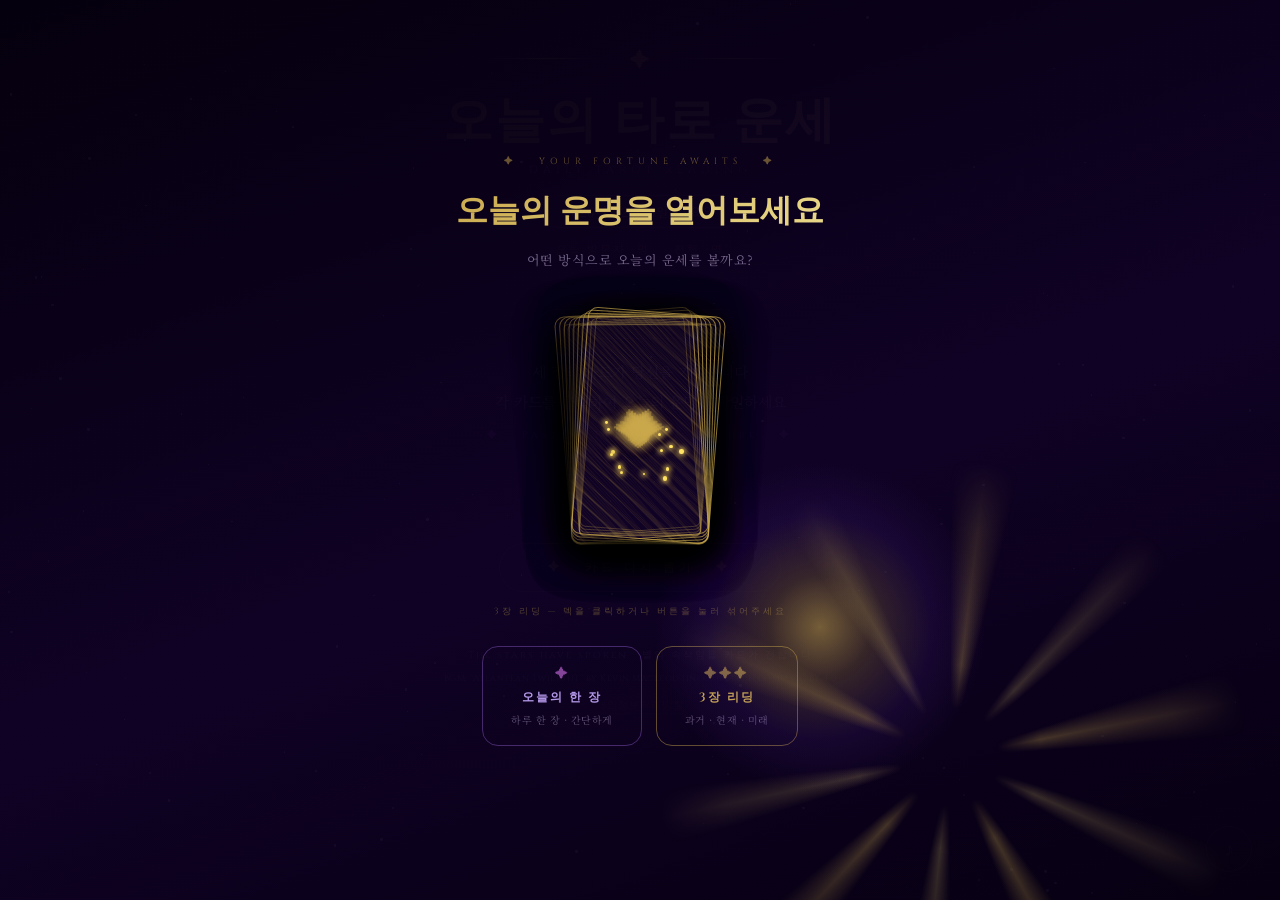
==== index.html @ 353da9a1 "feat: move mode selection to intro screen and add ad modal to daily draw 인트로 화면에서 '오늘의 한 장' / '3장 리딩" ====
<!DOCTYPE html>
<html lang="ko">
<head>
<meta charset="UTF-8">
<meta name="viewport" content="width=device-width, initial-scale=1.0">
<meta http-equiv="Cache-Control" content="no-cache, no-store, must-revalidate">
<meta http-equiv="Pragma" content="no-cache">
<meta http-equiv="Expires" content="0">
<title>오늘의 타로 운세 | 무료 타로 카드 운세</title>
<meta name="description" content="메이저 아르카나 22장으로 오늘의 운세를 확인하세요. 과거·현재·미래 3장 카드 리딩으로 당신만의 하루를 열어보세요.">
<meta name="keywords" content="타로,타로 운세,오늘의 운세,무료 타로,타로 카드,메이저 아르카나,타로 리딩,운세,오늘의 타로">
<meta name="author" content="오늘의 타로 운세">
<meta property="og:type" content="website">
<meta property="og:title" content="오늘의 타로 운세 | 무료 타로 카드 운세">
<meta property="og:description" content="메이저 아르카나 22장으로 오늘의 운세를 확인하세요. 과거·현재·미래 3장 카드 리딩.">
<meta property="og:url" content="https://chihyoung.github.io/tarot-fortune/">
<meta property="og:image" content="https://chihyoung.github.io/tarot-fortune/images/19_the_sun.png">
<meta property="og:image:alt" content="오늘의 타로 운세 - 메이저 아르카나 카드 리딩">
<meta property="og:locale" content="ko_KR">
<meta name="twitter:card" content="summary_large_image">
<meta name="twitter:title" content="오늘의 타로 운세">
<meta name="twitter:description" content="메이저 아르카나 22장으로 오늘의 운세를 확인하세요.">
<meta name="twitter:image" content="https://chihyoung.github.io/tarot-fortune/images/19_the_sun.png">
<link rel="canonical" href="https://chihyoung.github.io/tarot-fortune/">
<meta name="google-site-verification" content="uQ1IU6CPBNb6Ci7ns7xQZQj0XWWM17Q_IkPBkyNnU1k" />
<!-- Google Analytics -->
<script async src="https://www.googletagmanager.com/gtag/js?id=G-DNCLPB00F5"></script>
<script>
  window.dataLayer = window.dataLayer || [];
  function gtag(){dataLayer.push(arguments);}
  gtag('js', new Date());
  gtag('config', 'G-DNCLPB00F5');
</script>
<link href="https://fonts.googleapis.com/css2?family=Cinzel:wght@400;600;700&family=Noto+Serif+KR:wght@300;400;600&display=swap" rel="stylesheet">
<link rel="stylesheet" href="style.css?v=20250525w">
</head>
<body>
<div id="stars"></div>
<div class="neb n1"></div><div class="neb n2"></div><div class="neb n3"></div>

<!-- ── Intro Shuffle Overlay ── -->
<div id="introOverlay" class="intro-overlay">
  <div class="intro-inner">
    <div class="intro-eyebrow">✦ &nbsp; Your Fortune Awaits &nbsp; ✦</div>
    <h2 class="intro-title">오늘의 운명을 열어보세요</h2>
    <p class="intro-sub">어떤 방식으로 오늘의 운세를 볼까요?</p>
    <div class="shuffle-deck" id="shuffleDeck"></div>
    <p class="intro-hint" id="introHint">3장 리딩 — 덱을 클릭하거나 버튼을 눌러 섞어주세요</p>
    <div class="intro-mode-row">
      <a href="daily.html" class="intro-mode-btn intro-mode-daily">
        <span class="intro-mode-icon">✦</span>
        <span class="intro-mode-title">오늘의 한 장</span>
        <span class="intro-mode-desc">하루 한 장 · 간단하게</span>
      </a>
      <button class="intro-mode-btn intro-mode-three" id="shuffleBtn" onclick="doIntroShuffle()">
        <span class="intro-mode-icon">✦✦✦</span>
        <span class="intro-mode-title">3장 리딩</span>
        <span class="intro-mode-desc">과거 · 현재 · 미래</span>
      </button>
    </div>
  </div>
</div>

<!-- ── Card Spread Overlay ── -->
<div id="spreadOverlay" class="spread-overlay">
  <div class="spread-inner">
    <div class="intro-eyebrow">✦ &nbsp; Choose Your Cards &nbsp; ✦</div>
    <h2 class="spread-title">끌리는 카드 3장을 골라주세요</h2>
    <p class="spread-sub">직관을 따라 오늘의 운명을 이끌 카드를 선택하세요</p>
    <div class="spread-cards" id="spreadCards"></div>
    <p class="spread-count" id="spreadCount">✦ &nbsp; 0 / 3 선택 &nbsp; ✦</p>
  </div>
</div>

<div class="wrap">
  <header>
    <div class="tdeco">
      <div class="tline"></div><span class="tsym">✦</span><div class="tline"></div>
    </div>
    <h1>오늘의 타로 운세</h1>
    <p class="sub">Daily Tarot Reading</p>
    <div class="date-badge" id="dateBadge"></div>
    <p class="visitor-counter">오늘 방문자 <span id="todayCount">-</span>명 &nbsp;·&nbsp; 전체 <span id="totalCount">-</span>명</p>
  </header>

  <div style="text-align:center;margin-bottom:18px">
    <a href="cards.html" style="display:inline-block;font-family:'Cinzel',serif;font-size:10px;letter-spacing:2px;color:rgba(201,168,76,.7);text-decoration:none;border:1px solid rgba(201,168,76,.28);border-radius:20px;padding:7px 18px;transition:color .2s,border-color .2s,box-shadow .2s" onmouseover="this.style.color='rgba(201,168,76,1)';this.style.borderColor='rgba(201,168,76,.7)';this.style.boxShadow='0 0 14px rgba(201,168,76,.2)'" onmouseout="this.style.color='rgba(201,168,76,.7)';this.style.borderColor='rgba(201,168,76,.28)';this.style.boxShadow='none'">✦ &nbsp; 타로 카드 해설 보기 &nbsp; ✦</a>
  </div>

  <p class="inst">
    세 장의 카드가 당신을 기다립니다<br>
    각 카드를 클릭하여 오늘의 운명을 확인하세요
    <br><span class="hint">✦ &nbsp; Past &nbsp;·&nbsp; Present &nbsp;·&nbsp; Future &nbsp; ✦</span>
  </p>

  <div class="grid" id="grid"></div>

  <div class="summary" id="summary">
    <div class="sum-outer">
      <div class="sum-corner tl"></div><div class="sum-corner tr"></div>
      <div class="sum-corner bl"></div><div class="sum-corner br"></div>
      <div class="sum-eyebrow">✦ &nbsp; Today's Oracle &nbsp; ✦</div>
      <div class="sum-title" id="sumTitle">오늘의 별이 전하는 말</div>
      <div class="sum-divider"><span></span><i>✦</i><span></span></div>
      <p class="sum-text" id="sumText"></p>
      <div class="sum-glow"></div>
    </div>
  </div>

  <!-- 광고 모달 -->
  <div class="ad-modal" id="adModal">
    <div class="ad-box">
      <div class="ad-label">잠시 후 오늘의 운세가 공개됩니다</div>
      <!-- ▼ 카카오 애드핏: data-ad-unit 값을 발급받은 ID로 교체하세요 -->
      <div class="ad-slot">
        <ins class="kakao_ad_area" style="display:none;"
          data-ad-unit="DAN-XXXXXXXXXX"
          data-ad-width="320"
          data-ad-height="100"></ins>
        <span class="ad-slot-hint" id="adHint">AD</span>
      </div>
      <!-- ▲ 애드핏 스크립트는 </body> 직전에 한 번만 삽입됩니다 -->
      <div class="ad-countdown" id="adCountdown"><b id="adCount">5</b> 초 후 운세 공개</div>
      <button class="ad-skip" id="adSkip" onclick="closeAd()">✦ &nbsp; 운세 보기 &nbsp; ✦</button>
    </div>
  </div>

  <div id="shareWrap" style="text-align:center;margin-bottom:20px;display:none">
    <button class="btn share-btn" onclick="shareResult()">✦ &nbsp; 운세 결과 공유하기 &nbsp; ✦</button>
  </div>

  <button class="btn" onclick="shuffle()">✦ &nbsp; 카드 다시 뽑기 &nbsp; ✦</button>

  <footer>
    <p style="color:rgba(255,255,255,.75)">The stars have spoken · 별의 속삭임을 카드가 전합니다</p>
    <p style="margin-top:10px;font-size:9px;color:rgba(255,255,255,.6);letter-spacing:0.5px">BGM: "Atlantean Twilight" by Kevin MacLeod (incompetech.com) · CC BY 4.0</p>
    <p style="margin-top:14px;font-size:10px"><a href="privacy.html" style="color:rgba(201,168,76,.55);text-decoration:none;letter-spacing:1px;border-bottom:1px solid rgba(201,168,76,.2);padding-bottom:1px">개인정보처리방침</a></p>
  </footer>
</div>

<button id="musicToggle" class="music-btn" onclick="toggleMusic()" title="배경음악 켜기/끄기">♪</button>
<script>
(function(){
  var sum = document.getElementById('summary');
  var wrap = document.getElementById('shareWrap');
  new MutationObserver(function(){
    wrap.style.display = sum.classList.contains('on') ? 'block' : 'none';
  }).observe(sum, {attributes:true, attributeFilter:['class']});

  window.shareResult = async function(){
    var cards = Array.from(document.querySelectorAll('.cname-kr')).map(function(el){ return el.textContent.trim(); }).filter(Boolean);
    var title = document.getElementById('sumTitle').textContent.trim();
    var rawText = document.getElementById('sumText').innerText.trim();
    var url = 'https://chihyoung.github.io/tarot-fortune/';
    var cardLine = cards.length ? '🃏 ' + cards.join(' · ') + '\n\n' : '';
    var shareText = '✦ 오늘의 타로 운세 ✦\n' + cardLine + title + '\n\n' + rawText + '\n\n나도 타로 운세 뽑기 👉 ' + url;
    try {
      if(navigator.share){ await navigator.share({title:'오늘의 타로 운세', text:shareText, url:url}); return; }
    } catch(e) {}
    try {
      await navigator.clipboard.writeText(shareText);
      showToast('운세 결과가 복사되었습니다 ✦');
    } catch(e) {}
  };

  function showToast(msg){
    var t = document.createElement('div');
    t.textContent = msg;
    t.className = 'share-toast';
    document.body.appendChild(t);
    requestAnimationFrame(function(){ t.classList.add('show'); });
    setTimeout(function(){ t.classList.remove('show'); setTimeout(function(){ t.remove(); }, 400); }, 2500);
  }
})();
</script>
<script src="app.js?v=20260526c"></script>
<!-- 카카오 애드핏 스크립트 (data-ad-unit ID 교체 후 주석 해제) -->
<!-- <script type="text/javascript" src="//t1.daumcdn.net/kas/static/ba.min.js" async></script> -->
</body>
</html>
---- style.css ----
﻿*,*::before,*::after{box-sizing:border-box;margin:0;padding:0}
:root{
  --gold:#c9a84c;--gold-l:#f0d87a;--gold-d:#7a5e20;
  --pur:#7b2d8b;--pur-l:#a355b8;
  --txt:#f0e6ff;--txt2:#b8a8d0;
  --cw:250px;--ch:426px;
}
body{background:#05000f;color:var(--txt);font-family:'Noto Serif KR',serif;min-height:100vh;overflow-x:hidden}

/* ── intro overlay ── */
.intro-overlay{
  position:fixed;inset:0;z-index:900;
  background:linear-gradient(160deg,rgba(5,0,14,.97) 0%,rgba(16,2,38,.97) 55%,rgba(7,0,18,.97) 100%);
  display:flex;align-items:center;justify-content:center;
  transition:opacity .65s ease;
}
.intro-overlay.intro-hiding{opacity:0;pointer-events:none}
.intro-inner{text-align:center;padding:0 28px;max-width:480px;width:100%}
.intro-eyebrow{
  font-family:'Cinzel',serif;font-size:9px;letter-spacing:5px;
  color:rgba(201,168,76,.5);text-transform:uppercase;margin-bottom:22px;
}
.intro-title{
  font-family:'Cinzel',serif;font-size:clamp(22px,5.5vw,32px);font-weight:600;
  margin-bottom:14px;
  background:linear-gradient(135deg,#c9a84c 0%,#ead98b 50%,#c9a84c 100%);
  -webkit-background-clip:text;-webkit-text-fill-color:transparent;
  background-clip:text;background-size:200%;animation:shim 5s linear infinite;
}
.intro-sub{
  font-family:'Noto Serif KR',serif;font-size:13px;
  color:rgba(184,168,208,.62);margin-bottom:44px;letter-spacing:.5px;line-height:2;
}
.intro-hint{
  font-family:'Cinzel',serif;font-size:9px;letter-spacing:3px;
  color:rgba(201,168,76,.38);margin-bottom:28px;transition:opacity .4s;
}
.shuffle-deck{
  position:relative;
  width:min(160px,38vw);height:min(260px,62vw);
  margin:0 auto 28px;cursor:pointer;
  overflow:visible;
  animation:deck-levitate 3.5s ease-in-out infinite;
}
.shuffle-card{
  position:absolute;
  width:min(138px,33vw);height:min(228px,55vw);
  border-radius:10px;
  top:0;left:50%;margin-left:max(-69px,-16.5vw);
  background:linear-gradient(155deg,rgba(28,4,58,.98) 0%,rgba(7,0,18,.99) 100%);
  border:1px solid rgba(201,168,76,.68);
  box-shadow:0 10px 40px rgba(0,0,0,.7);
  transition:transform .42s cubic-bezier(.25,.46,.45,.94),opacity .5s;
  background-image:repeating-linear-gradient(
    45deg,rgba(201,168,76,.07) 0,rgba(201,168,76,.07) 1px,transparent 1px,transparent 9px
  );
  animation:card-glow 3.2s ease-in-out infinite;
  z-index:1;
}
.shuffle-card::before{
  content:'';position:absolute;inset:7px;border-radius:6px;
  border:1px solid rgba(201,168,76,.28);
}
.shuffle-card::after{
  content:'✦';position:absolute;top:50%;left:50%;
  transform:translate(-50%,-50%);
  color:rgba(201,168,76,.45);font-size:clamp(28px,7vw,36px);
  text-shadow:0 0 12px rgba(201,168,76,.6);
}
/* ── Deck light effects ── */
.deck-glow{
  position:absolute;
  width:360px;height:360px;
  top:50%;left:50%;
  pointer-events:none;z-index:0;
  background:radial-gradient(ellipse at center,
    rgba(201,168,76,.55) 0%,
    rgba(201,168,76,.22) 20%,
    rgba(120,55,220,.1) 44%,
    transparent 65%
  );
  animation:deck-glow-pulse 2.6s ease-in-out infinite;
}
.deck-halo{
  position:absolute;
  width:620px;height:620px;
  top:50%;left:50%;
  pointer-events:none;z-index:0;
  background:conic-gradient(
    from 0deg,
    transparent 0deg,   rgba(201,168,76,.32)  7deg, transparent 14deg,
    transparent 38deg,  rgba(255,228,120,.2)  44deg, transparent 50deg,
    transparent 72deg,  rgba(201,168,76,.32)  79deg, transparent 86deg,
    transparent 108deg, rgba(255,228,120,.2) 114deg, transparent 120deg,
    transparent 144deg, rgba(201,168,76,.32) 151deg, transparent 158deg,
    transparent 180deg, rgba(255,228,120,.2) 186deg, transparent 192deg,
    transparent 216deg, rgba(201,168,76,.32) 223deg, transparent 230deg,
    transparent 252deg, rgba(255,228,120,.2) 258deg, transparent 264deg,
    transparent 288deg, rgba(201,168,76,.32) 295deg, transparent 302deg,
    transparent 324deg, rgba(255,228,120,.2) 330deg, transparent 336deg
  );
  mask-image:radial-gradient(circle,transparent 11%,rgba(0,0,0,.95) 21%,rgba(0,0,0,.5) 52%,transparent 68%);
  -webkit-mask-image:radial-gradient(circle,transparent 11%,rgba(0,0,0,.95) 21%,rgba(0,0,0,.5) 52%,transparent 68%);
  animation:deck-halo-spin 22s linear infinite;
}
.deck-particle{
  position:absolute;
  width:3px;height:3px;
  border-radius:50%;
  background:rgba(255,228,100,1);
  box-shadow:0 0 5px 2px rgba(201,168,76,.85);
  pointer-events:none;z-index:2;
  animation:particle-drift var(--dur,3s) var(--delay,0s) ease-in-out infinite;
}
@keyframes deck-levitate{
  0%,100%{transform:translateY(0)}
  50%{transform:translateY(-9px)}
}
@keyframes deck-glow-pulse{
  0%,100%{opacity:.6;transform:translate(-50%,-50%) scale(1)}
  50%{opacity:1;transform:translate(-50%,-50%) scale(1.24)}
}
@keyframes deck-halo-spin{
  from{transform:translate(-50%,-50%) rotate(0deg)}
  to{transform:translate(-50%,-50%) rotate(360deg)}
}
@keyframes card-back-pulse{
  0%,100%{box-shadow:0 0 0 1px rgba(160,60,255,.75),0 0 14px 5px rgba(140,40,220,.95),0 0 36px 12px rgba(120,20,200,.7),0 0 72px 22px rgba(100,0,185,.45),0 0 120px 38px rgba(80,0,160,.22),inset 0 0 28px rgba(160,80,255,.1)}
  50%{box-shadow:0 0 0 2px rgba(195,100,255,1),0 0 22px 9px rgba(165,55,235,1),0 0 55px 20px rgba(145,30,215,.85),0 0 100px 32px rgba(115,5,195,.6),0 0 155px 50px rgba(90,0,170,.32),inset 0 0 40px rgba(185,110,255,.16)}
}
@keyframes card-shimmer{
  0%{transform:translateX(-220%) skewX(-14deg);opacity:0}
  12%{opacity:1}
  68%{transform:translateX(310%) skewX(-14deg);opacity:.75}
  100%{transform:translateX(310%) skewX(-14deg);opacity:0}
}
@keyframes card-glow{
  0%,100%{box-shadow:0 10px 40px rgba(0,0,0,.7),0 0 10px rgba(201,168,76,.1)}
  50%{box-shadow:0 10px 40px rgba(0,0,0,.7),0 0 34px rgba(201,168,76,.45),0 0 68px rgba(201,168,76,.14)}
}
@keyframes particle-drift{
  0%{transform:translate(0,0) scale(0);opacity:0}
  15%{opacity:1;transform:translate(calc(var(--dx)*.2),calc(var(--dy)*.2)) scale(1.7)}
  80%{opacity:.5;transform:translate(var(--dx),var(--dy)) scale(.85)}
  100%{transform:translate(var(--dx),calc(var(--dy) - 26px)) scale(0);opacity:0}
}

/* ── card spread ── */
.spread-overlay{
  position:fixed;inset:0;z-index:890;
  background:linear-gradient(160deg,rgba(5,0,14,.97) 0%,rgba(16,2,38,.97) 55%,rgba(7,0,18,.97) 100%);
  display:none;align-items:center;justify-content:center;
  opacity:0;transition:opacity 1.6s ease;
}
.spread-overlay.spread-visible{opacity:1}
.spread-overlay.spread-hiding{opacity:0;pointer-events:none}
.spread-inner{text-align:center;padding:0 20px;max-width:520px;width:100%}
.spread-title{
  font-family:'Cinzel',serif;font-size:clamp(18px,4.5vw,26px);font-weight:600;
  margin-bottom:10px;
  background:linear-gradient(135deg,#c9a84c 0%,#ead98b 50%,#c9a84c 100%);
  -webkit-background-clip:text;-webkit-text-fill-color:transparent;
  background-clip:text;background-size:200%;animation:shim 5s linear infinite;
}
.spread-sub{
  font-family:'Noto Serif KR',serif;font-size:12px;
  color:rgba(184,168,208,.58);margin-bottom:32px;letter-spacing:.5px;line-height:2;
}
.spread-cards{
  position:relative;
  margin:8px auto 20px;
  flex-shrink:0;
}
.spread-slot{
  position:absolute;cursor:pointer;
  transition:transform .32s cubic-bezier(.25,.46,.45,.94),opacity .38s;
}
.spread-card-face{
  border-radius:5px;
  background:linear-gradient(155deg,rgba(28,4,58,.98) 0%,rgba(7,0,18,.99) 100%);
  border:1px solid rgba(201,168,76,.55);
  box-shadow:0 4px 16px rgba(0,0,0,.65);
  display:flex;align-items:center;justify-content:center;
  transition:border-color .3s,box-shadow .3s,transform .32s;
  background-image:repeating-linear-gradient(
    45deg,rgba(201,168,76,.06) 0,rgba(201,168,76,.06) 1px,transparent 1px,transparent 7px
  );
  position:relative;width:100%;height:100%;
  animation:card-glow 3.4s ease-in-out infinite;
}
.spread-card-face::before{
  content:'';position:absolute;inset:3px;border-radius:3px;
  border:1px solid rgba(201,168,76,.2);
}
.spread-card-face::after{
  content:'✦';position:absolute;top:50%;left:50%;
  transform:translate(-50%,-50%);
  color:rgba(201,168,76,.32);font-size:clamp(10px,2.5vw,14px);
  text-shadow:0 0 8px rgba(201,168,76,.5);pointer-events:none;
}
.spread-star{display:none}
.spread-slot:hover .spread-card-face{
  border-color:rgba(201,168,76,.85);
  box-shadow:0 0 18px rgba(201,168,76,.4),0 4px 16px rgba(0,0,0,.65);
}
.spread-slot.selected .spread-card-face{
  border-color:var(--gold);
  box-shadow:0 0 28px rgba(201,168,76,.7),0 4px 20px rgba(0,0,0,.6);
  animation:none;
}
.spread-slot.selected .spread-card-face::after{color:rgba(201,168,76,.9)}
.spread-count{
  font-family:'Cinzel',serif;font-size:10px;letter-spacing:3px;
  color:rgba(201,168,76,.5);
  min-height:20px;transition:color .3s;
}
.shuffle-btn{
  background:transparent;
  border:1px solid rgba(201,168,76,.55);color:var(--gold);
  font-family:'Cinzel',serif;font-size:11px;letter-spacing:3px;
  padding:14px 44px;cursor:pointer;border-radius:32px;
  text-transform:uppercase;transition:all .3s;
}
.shuffle-btn:not(:disabled):hover{
  background:rgba(201,168,76,.08);
  box-shadow:0 0 28px rgba(201,168,76,.28);transform:translateY(-2px);
}
.shuffle-btn:disabled{opacity:.6;cursor:default;transform:none}

/* ── intro mode selection ── */
.intro-mode-row{display:flex;gap:14px;justify-content:center;flex-wrap:wrap;margin-top:4px}
.intro-mode-btn{
  display:flex;flex-direction:column;align-items:center;gap:6px;
  background:transparent;
  border:1px solid rgba(201,168,76,.35);border-radius:16px;
  padding:18px 28px;cursor:pointer;text-decoration:none;
  transition:all .3s;min-width:130px;
}
.intro-mode-btn:hover{transform:translateY(-3px);box-shadow:0 0 24px rgba(201,168,76,.2)}
.intro-mode-daily{border-color:rgba(138,90,200,.45)}
.intro-mode-daily:hover{border-color:rgba(163,85,184,.8);box-shadow:0 0 24px rgba(138,90,200,.25)}
.intro-mode-three{border-color:rgba(201,168,76,.45)}
.intro-mode-three:hover{border-color:var(--gold);box-shadow:0 0 24px rgba(201,168,76,.28)}
.intro-mode-icon{font-family:'Cinzel',serif;font-size:13px;color:rgba(201,168,76,.6);letter-spacing:2px}
.intro-mode-daily .intro-mode-icon{color:rgba(163,85,184,.8)}
.intro-mode-title{font-family:'Cinzel',serif;font-size:12px;letter-spacing:2px;color:var(--gold);font-weight:600}
.intro-mode-daily .intro-mode-title{color:rgba(200,170,255,.9)}
.intro-mode-desc{font-family:'Noto Serif KR',serif;font-size:10px;color:rgba(184,168,208,.5);letter-spacing:.5px}

/* ── stars ── */
#stars{position:fixed;inset:0;pointer-events:none;z-index:0}
.star{position:absolute;background:#fff;border-radius:50%;animation:twinkle var(--d,3s) var(--dl,0s) infinite ease-in-out}
@keyframes twinkle{0%,100%{opacity:.06;transform:scale(1)}50%{opacity:1;transform:scale(1.5)}}

/* ── nebulae ── */
.neb{position:fixed;border-radius:50%;filter:blur(100px);pointer-events:none;z-index:0}
.n1{width:700px;height:700px;background:radial-gradient(circle,rgba(100,30,160,.13) 0%,transparent 70%);top:-200px;left:-200px;animation:ndrift 22s infinite ease-in-out}
.n2{width:600px;height:600px;background:radial-gradient(circle,rgba(20,50,180,.1) 0%,transparent 70%);bottom:-150px;right:-150px;animation:ndrift 28s infinite ease-in-out reverse}
.n3{width:450px;height:450px;background:radial-gradient(circle,rgba(170,40,100,.07) 0%,transparent 70%);top:35%;left:30%;animation:ndrift 19s 6s infinite ease-in-out}
@keyframes ndrift{0%,100%{transform:translate(0,0)}33%{transform:translate(30px,-20px)}66%{transform:translate(-20px,28px)}}

/* ── layout ── */
.wrap{position:relative;z-index:1;max-width:980px;margin:0 auto;padding:44px 20px 70px;text-align:center}

/* ── header ── */
header{margin-bottom:52px}
.tdeco{display:flex;align-items:center;justify-content:center;gap:18px;margin-bottom:14px}
.tline{flex:1;max-width:130px;height:1px;background:linear-gradient(90deg,transparent,var(--gold),transparent)}
.tsym{color:var(--gold);font-size:20px;animation:spin 14s linear infinite;display:inline-block}
@keyframes spin{to{transform:rotate(360deg)}}
h1{font-family:'Cinzel',serif;font-size:clamp(28px,5vw,50px);font-weight:700;
   background:linear-gradient(135deg,#7a5a18,var(--gold-l),var(--gold),#7a5a18);
   background-size:250% auto;-webkit-background-clip:text;-webkit-text-fill-color:transparent;
   background-clip:text;animation:shim 5s linear infinite;letter-spacing:2px;margin-bottom:6px}
@keyframes shim{0%{background-position:0 center}100%{background-position:250% center}}
.sub{font-family:'Cinzel',serif;font-size:11px;color:var(--pur-l);letter-spacing:5px;text-transform:uppercase;margin-bottom:18px}
.date-badge{display:inline-block;padding:6px 22px;border:1px solid rgba(201,168,76,.35);border-radius:24px;font-size:13px;color:var(--gold);letter-spacing:1px}

/* ── instruction ── */
.inst{margin-bottom:44px;font-size:15px;color:var(--txt2);line-height:2}
.inst .hint{font-family:'Cinzel',serif;font-size:10px;color:var(--pur-l);letter-spacing:4px;margin-top:6px}

/* ── grid ── */
.grid{display:flex;justify-content:center;gap:30px;flex-wrap:wrap;margin-bottom:52px;transition:opacity .4s}
.slot{display:flex;flex-direction:column;align-items:center;gap:13px}
.pos-lbl{font-family:'Cinzel',serif;font-size:10px;letter-spacing:4px;color:var(--gold-d);text-transform:uppercase}

/* ── card container ── */
.card{width:var(--cw);height:var(--ch);perspective:1200px;cursor:pointer;position:relative}
.inner{width:100%;height:100%;position:relative;transform-style:preserve-3d;transition:transform .75s cubic-bezier(.4,.1,.2,1)}
.card.flipped .inner{transform:rotateY(180deg)}
.card:not(.flipped):hover .inner{transform:rotateY(16deg) translateY(-10px) scale(1.04)}

/* ── card faces ── */
.face{position:absolute;inset:0;backface-visibility:hidden;-webkit-backface-visibility:hidden;border-radius:14px;overflow:hidden}

/* back */
.back{border:1px solid rgba(201,168,76,.5);transition:box-shadow .35s,border-color .35s}
.card:not(.flipped):hover .back{
  border-color:rgba(160,60,255,.9);
  box-shadow:
    0 0 0 1px rgba(160,60,255,.75),
    0 0 14px 5px rgba(140,40,220,.95),
    0 0 36px 12px rgba(120,20,200,.7),
    0 0 72px 22px rgba(100,0,185,.45),
    0 0 120px 38px rgba(80,0,160,.22),
    inset 0 0 28px rgba(160,80,255,.1);
  animation:card-back-pulse 1.5s ease-in-out infinite;
}
/* 내부 보라 틴트 오버레이 */
.card:not(.flipped):hover .back::before{
  content:'';position:absolute;inset:0;border-radius:13px;
  background:radial-gradient(ellipse at 50% 30%,rgba(170,70,255,.14) 0%,rgba(120,20,200,.06) 55%,transparent 78%);
  pointer-events:none;z-index:1;
}
/* 빛 스윕 shimmer */
.card:not(.flipped):hover .back::after{
  content:'';position:absolute;top:0;left:0;
  width:55%;height:100%;
  background:linear-gradient(105deg,transparent,rgba(210,130,255,.14) 42%,rgba(245,185,255,.28) 50%,rgba(210,130,255,.14) 58%,transparent);
  transform:translateX(-220%) skewX(-14deg);
  animation:card-shimmer 2.4s ease-in-out infinite;
  pointer-events:none;z-index:2;
}

/* front */
.front{transform:rotateY(180deg);border:1px solid rgba(201,168,76,.55);background:#060012}
.front.reversed .art-wrap{transform:rotate(180deg)}
.front.reversed .art-img{object-position:center bottom}
.card.flipped .front{box-shadow:0 0 36px rgba(201,168,76,.28),0 -12px 28px rgba(201,168,76,.14)}

/* 이미지/SVG가 카드 전체를 채움 */
.art-wrap{position:absolute;inset:0;overflow:hidden}
.art-wrap svg{width:100%;height:100%;display:block;object-fit:cover}
.art-img{position:absolute;inset:0;width:100%;height:100%;object-fit:contain;object-position:center top;display:none;background:#060012}
.back-img{position:absolute;inset:0;width:100%;height:100%;object-fit:cover;display:none;border-radius:13px}

/* 텍스트 정보: 하단 그라데이션 오버레이 */
.card-info{
  position:absolute;bottom:0;left:0;right:0;
  display:flex;flex-direction:column;align-items:center;justify-content:flex-end;
  padding:14px 12px 14px;
  background:linear-gradient(to bottom,transparent 0%,rgba(2,0,10,.88) 22%,rgba(2,0,8,.98) 100%);
  pointer-events:none;
}
.cname-kr{font-family:'Noto Serif KR',serif;font-size:17px;font-weight:600;color:var(--gold-l);line-height:1.3}
.cname-en{font-family:'Cinzel',serif;font-size:10px;color:var(--gold-d);letter-spacing:2px;text-transform:uppercase;margin-bottom:4px}
.ckw{font-size:11px;color:var(--pur-l);letter-spacing:.5px;text-align:center;margin-bottom:5px}
.cdiv{width:90%;height:1px;background:linear-gradient(90deg,transparent,rgba(201,168,76,.4),transparent);margin:4px 0}
.cmsg{font-size:11px;color:var(--txt2);line-height:1.7;text-align:center;margin-bottom:4px}
.corient{font-family:'Cinzel',serif;font-size:7.5px;color:var(--gold-d);letter-spacing:1px}
.corient.rev{color:#c06070}

/* ── summary ── */
.summary{display:none;position:relative;margin-bottom:52px;}
.summary.on{display:block;animation:risein .9s cubic-bezier(.2,.8,.3,1)}
@keyframes risein{from{opacity:0;transform:translateY(36px) scale(.97)}to{opacity:1;transform:translateY(0) scale(1)}}

.sum-outer{
  position:relative;
  background:linear-gradient(160deg,rgba(30,4,60,.96) 0%,rgba(8,0,22,.98) 60%,rgba(20,2,40,.96) 100%);
  border:1px solid rgba(201,168,76,.4);
  border-radius:20px;
  padding:48px 52px 44px;
  overflow:hidden;
}
.sum-outer::before{
  content:'';position:absolute;inset:0;border-radius:20px;
  background:radial-gradient(ellipse 70% 60% at 50% 0%,rgba(201,168,76,.10) 0%,transparent 70%);
  pointer-events:none;
}
.sum-outer::after{
  content:'';position:absolute;top:0;left:50%;transform:translateX(-50%);
  width:70%;height:1px;
  background:linear-gradient(90deg,transparent,rgba(201,168,76,.7),transparent);
}
.sum-corner{position:absolute;width:22px;height:22px;border-color:rgba(201,168,76,.55);border-style:solid}
.sum-corner.tl{top:14px;left:14px;border-width:1px 0 0 1px}
.sum-corner.tr{top:14px;right:14px;border-width:1px 1px 0 0}
.sum-corner.bl{bottom:14px;left:14px;border-width:0 0 1px 1px}
.sum-corner.br{bottom:14px;right:14px;border-width:0 1px 1px 0}

.sum-eyebrow{font-family:'Cinzel',serif;font-size:9px;letter-spacing:6px;color:rgba(201,168,76,.55);text-transform:uppercase;margin-bottom:18px}
.sum-title{
  font-family:'Cinzel',serif;font-size:clamp(18px,3vw,26px);font-weight:700;letter-spacing:2px;
  background:linear-gradient(135deg,#8a6820,var(--gold-l),#ffe89a,var(--gold),#8a6820);
  background-size:300% auto;-webkit-background-clip:text;-webkit-text-fill-color:transparent;
  background-clip:text;animation:shim 6s linear infinite;
  margin-bottom:22px;line-height:1.4;
}
.sum-divider{display:flex;align-items:center;gap:14px;margin:0 auto 26px;max-width:380px}
.sum-divider span{flex:1;height:1px;background:linear-gradient(90deg,transparent,rgba(201,168,76,.45),transparent)}
.sum-divider i{color:var(--gold);font-style:normal;font-size:13px;opacity:.8}
.sum-text{color:#ddd0f5;font-weight:300}
.sum-block{margin-bottom:24px}
.sum-block:last-child{margin-bottom:0}
.sum-pos-lbl{font-family:'Cinzel',serif;font-size:clamp(10px,1.5vw,12px);letter-spacing:2.5px;color:rgba(212,175,128,.8);margin-bottom:8px}
.sum-pos-txt{font-size:clamp(14px,2vw,16px);line-height:2;letter-spacing:.3px}
.sum-rv{font-size:10px;color:rgba(255,130,130,.75);letter-spacing:1px;vertical-align:middle;margin-left:2px}
.sum-glow{
  position:absolute;bottom:-60px;left:50%;transform:translateX(-50%);
  width:300px;height:120px;
  background:radial-gradient(ellipse,rgba(123,45,139,.22) 0%,transparent 70%);
  pointer-events:none;
}

/* ── button ── */
.btn{background:transparent;border:1px solid rgba(201,168,76,.45);color:var(--gold);
  font-family:'Cinzel',serif;font-size:12px;letter-spacing:4px;padding:15px 48px;
  cursor:pointer;border-radius:32px;text-transform:uppercase;transition:all .3s;position:relative;overflow:hidden}
.btn::before{content:'';position:absolute;inset:0;background:linear-gradient(135deg,rgba(201,168,76,.08),rgba(120,40,160,.08));opacity:0;transition:opacity .3s}
.btn:hover{border-color:var(--gold);box-shadow:0 0 26px rgba(201,168,76,.32);transform:translateY(-3px)}
.btn:hover::before{opacity:1}
.btn:active{transform:translateY(-1px)}

.share-btn{font-size:11px;padding:12px 32px;border-color:rgba(138,90,200,.5);color:rgba(200,170,255,.85)}
.share-btn:hover{border-color:rgba(180,130,255,.8);box-shadow:0 0 26px rgba(138,90,200,.35)}

.share-toast{
  position:fixed;bottom:100px;left:50%;
  transform:translateX(-50%) translateY(10px);
  background:rgba(18,8,36,.96);color:#c9a84c;
  border:1px solid rgba(201,168,76,.4);border-radius:24px;
  padding:12px 24px;font-size:13px;letter-spacing:.5px;
  font-family:'Noto Serif KR',serif;z-index:9999;pointer-events:none;
  opacity:0;transition:opacity .3s,transform .3s;white-space:nowrap
}
.share-toast.show{opacity:1;transform:translateX(-50%) translateY(0)}

footer{margin-top:56px;font-family:'Cinzel',serif;font-size:10px;color:rgba(184,168,208,.22);letter-spacing:2px}
.visitor-counter{margin-top:14px;font-size:11px;color:rgba(201,168,76,.6);letter-spacing:2px;font-family:'Cinzel',serif}

/* ── music button ── */
.music-btn{
  position:fixed;bottom:28px;right:28px;z-index:500;
  width:46px;height:46px;border-radius:50%;
  background:rgba(12,2,28,.82);
  border:1px solid rgba(201,168,76,.4);
  color:rgba(201,168,76,.55);font-size:20px;
  cursor:pointer;
  -webkit-backdrop-filter:blur(6px);backdrop-filter:blur(6px);
  transition:color .3s,border-color .3s,box-shadow .3s;
  display:flex;align-items:center;justify-content:center;
}
.music-btn:hover{color:var(--gold);border-color:rgba(201,168,76,.75)}
.music-btn.playing{
  color:var(--gold);border-color:rgba(201,168,76,.8);
  animation:pulse-music 2.8s ease-in-out infinite;
}
@keyframes pulse-music{
  0%,100%{box-shadow:0 0 8px rgba(201,168,76,.15)}
  50%{box-shadow:0 0 22px rgba(201,168,76,.38)}
}

/* ── ad modal ── */
.ad-modal{
  display:none;position:fixed;inset:0;z-index:999;
  background:rgba(2,0,10,.88);backdrop-filter:blur(8px);-webkit-backdrop-filter:blur(8px);
  align-items:center;justify-content:center;
}
.ad-modal.on{display:flex;animation:fadein .4s ease}
@keyframes fadein{from{opacity:0}to{opacity:1}}
.ad-box{
  position:relative;width:360px;max-width:94vw;
  background:linear-gradient(160deg,rgba(22,4,46,.98),rgba(8,0,20,.99));
  border:1px solid rgba(201,168,76,.45);border-radius:20px;
  padding:36px 28px 30px;text-align:center;
}
.ad-box::before{
  content:'';position:absolute;top:0;left:50%;transform:translateX(-50%);
  width:60%;height:1px;
  background:linear-gradient(90deg,transparent,rgba(201,168,76,.6),transparent);
}
.ad-label{font-family:'Cinzel',serif;font-size:9px;letter-spacing:5px;color:rgba(201,168,76,.45);text-transform:uppercase;margin-bottom:18px}
.ad-slot{
  min-height:100px;background:rgba(255,255,255,.03);border:1px dashed rgba(201,168,76,.2);
  border-radius:10px;margin-bottom:22px;display:flex;align-items:center;justify-content:center;
  overflow:hidden;
}
.ad-slot-hint{font-size:11px;color:rgba(184,168,208,.3);font-family:'Cinzel',serif;letter-spacing:2px}
.ad-countdown{font-family:'Cinzel',serif;font-size:13px;color:var(--txt2);margin-bottom:18px;letter-spacing:1px}
.ad-countdown b{color:var(--gold);font-size:18px}
.ad-skip{
  background:transparent;border:1px solid rgba(201,168,76,.5);color:var(--gold);
  font-family:'Cinzel',serif;font-size:11px;letter-spacing:3px;padding:12px 36px;
  cursor:pointer;border-radius:28px;text-transform:uppercase;transition:all .3s;
  opacity:.4;pointer-events:none;
}
.ad-skip.ready{opacity:1;pointer-events:auto}
.ad-skip.ready:hover{background:rgba(201,168,76,.1);box-shadow:0 0 20px rgba(201,168,76,.28);transform:translateY(-2px)}

/* ── responsive ── */
@media(max-width:860px){
  :root{--cw:200px;--ch:341px}
  .grid{gap:18px}
}
@media(max-width:680px){
  :root{--cw:168px;--ch:286px}
  .grid{gap:12px}
}
@media(max-width:600px){
  :root{--cw:min(300px, 78vw);--ch:min(512px, 133vw)}
  .grid{flex-direction:column;align-items:center;gap:40px}
  .pos-lbl{font-size:11px;letter-spacing:5px}
  .cname-kr{font-size:18px}
  .ckw{font-size:12px}
  .cmsg{font-size:12px}
  .corient{font-size:9px}
  .sum-outer{padding:32px 24px 28px}
  .ad-modal{backdrop-filter:none;-webkit-backdrop-filter:none}
}
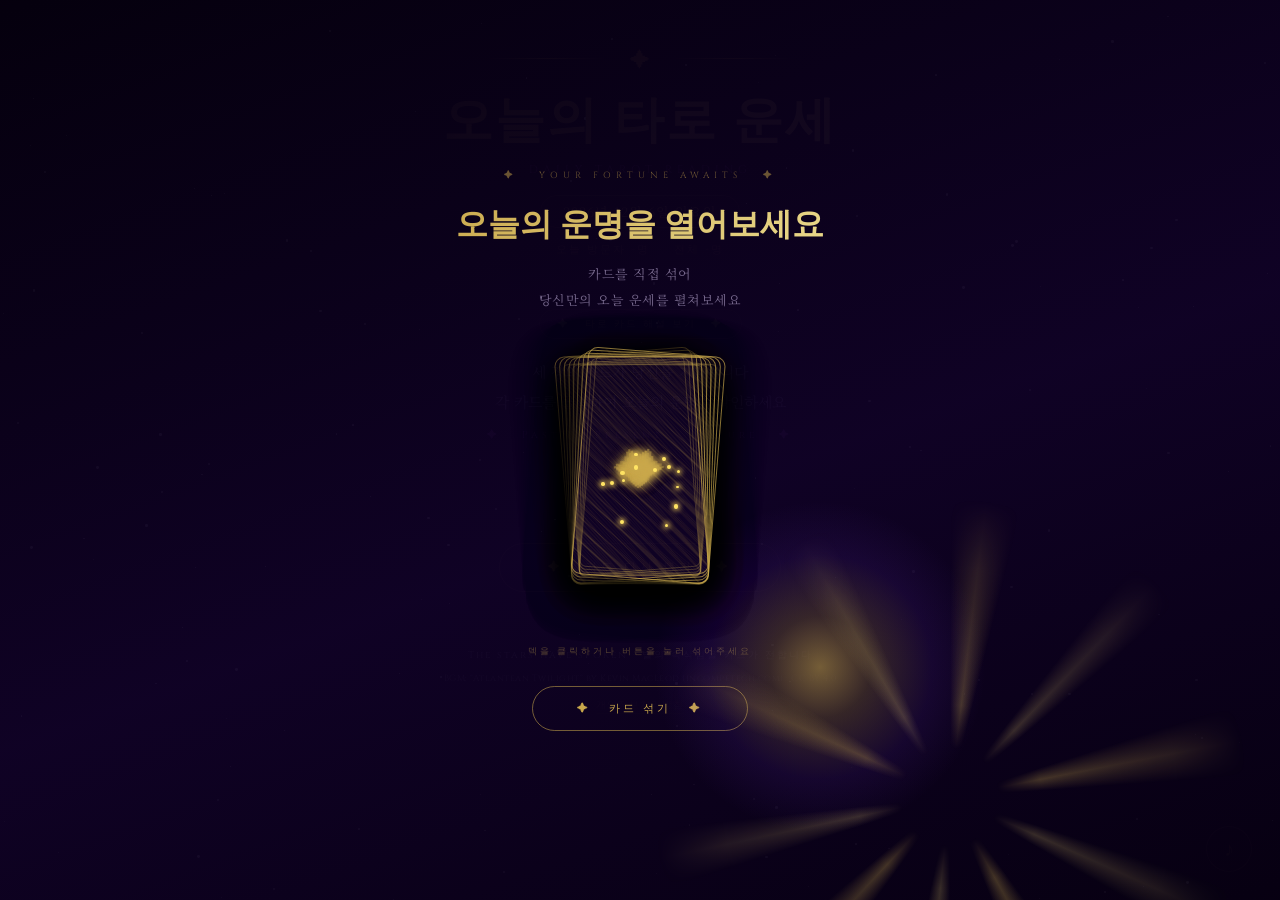
==== commit 6dbde76c: "feat: add post-shuffle mode selection screen matching existing UI style 카드 섞기 완료 후 동일한 스타일의 모드 선택 화면" ====
--- a/index.html
+++ b/index.html
@@ -43,20 +43,36 @@
   <div class="intro-inner">
     <div class="intro-eyebrow">✦ &nbsp; Your Fortune Awaits &nbsp; ✦</div>
     <h2 class="intro-title">오늘의 운명을 열어보세요</h2>
-    <p class="intro-sub">어떤 방식으로 오늘의 운세를 볼까요?</p>
+    <p class="intro-sub">카드를 직접 섞어<br>당신만의 오늘 운세를 펼쳐보세요</p>
     <div class="shuffle-deck" id="shuffleDeck"></div>
-    <p class="intro-hint" id="introHint">3장 리딩 — 덱을 클릭하거나 버튼을 눌러 섞어주세요</p>
-    <div class="intro-mode-row">
-      <a href="daily.html" class="intro-mode-btn intro-mode-daily">
-        <span class="intro-mode-icon">✦</span>
-        <span class="intro-mode-title">오늘의 한 장</span>
-        <span class="intro-mode-desc">하루 한 장 · 간단하게</span>
-      </a>
-      <button class="intro-mode-btn intro-mode-three" id="shuffleBtn" onclick="doIntroShuffle()">
-        <span class="intro-mode-icon">✦✦✦</span>
-        <span class="intro-mode-title">3장 리딩</span>
-        <span class="intro-mode-desc">과거 · 현재 · 미래</span>
-      </button>
+    <p class="intro-hint" id="introHint">덱을 클릭하거나 버튼을 눌러 섞어주세요</p>
+    <button class="shuffle-btn" id="shuffleBtn" onclick="doIntroShuffle()">✦ &nbsp; 카드 섞기 &nbsp; ✦</button>
+  </div>
+</div>
+
+<!-- ── Mode Selection Overlay ── -->
+<div id="modeOverlay" class="spread-overlay" style="display:none;z-index:895">
+  <div class="spread-inner">
+    <div class="intro-eyebrow">✦ &nbsp; Choose Your Reading &nbsp; ✦</div>
+    <h2 class="spread-title">어떤 방식으로 볼까요?</h2>
+    <p class="spread-sub">직관을 따라 오늘의 방식을 선택하세요</p>
+    <div class="mode-select-row">
+      <div class="mode-select-slot" onclick="chooseDailyMode()">
+        <div class="spread-card-face mode-select-face"></div>
+        <div class="mode-select-info">
+          <div class="mode-select-kr">오늘의 한 장</div>
+          <div class="mode-select-en">Daily Draw</div>
+          <div class="mode-select-desc">하루를 위한 한 가지 메시지</div>
+        </div>
+      </div>
+      <div class="mode-select-slot" onclick="chooseThreeMode()">
+        <div class="spread-card-face mode-select-face"></div>
+        <div class="mode-select-info">
+          <div class="mode-select-kr">3장 리딩</div>
+          <div class="mode-select-en">Past · Present · Future</div>
+          <div class="mode-select-desc">과거와 현재, 미래를 읽다</div>
+        </div>
+      </div>
     </div>
   </div>
 </div>
@@ -141,7 +157,40 @@
 <button id="musicToggle" class="music-btn" onclick="toggleMusic()" title="배경음악 켜기/끄기">♪</button>
 <script>
 (function(){
-  var sum = document.getElementById('summary');
+  /* ── 모드 선택 인터셉터 ── */
+  var spreadOverlay = document.getElementById('spreadOverlay');
+  var modeOverlay   = document.getElementById('modeOverlay');
+  var intercepted   = false;
+
+  new MutationObserver(function(){
+    if(intercepted) return;
+    var visible = spreadOverlay.style.display === 'flex' || spreadOverlay.classList.contains('spread-visible');
+    if(!visible) return;
+    intercepted = true;
+    // spreadOverlay 숨기고 모드 선택 화면 표시
+    spreadOverlay.style.display = 'none';
+    spreadOverlay.classList.remove('spread-visible');
+    modeOverlay.style.display = 'flex';
+    requestAnimationFrame(function(){ modeOverlay.classList.add('spread-visible'); });
+  }).observe(spreadOverlay, {attributes:true, attributeFilter:['style','class']});
+
+  window.chooseDailyMode = function(){
+    window.location.href = 'daily.html';
+  };
+
+  window.chooseThreeMode = function(){
+    modeOverlay.classList.remove('spread-visible');
+    modeOverlay.classList.add('spread-hiding');
+    setTimeout(function(){
+      modeOverlay.style.display = 'none';
+      modeOverlay.classList.remove('spread-hiding');
+      spreadOverlay.style.display = 'flex';
+      requestAnimationFrame(function(){ spreadOverlay.classList.add('spread-visible'); });
+    }, 500);
+  };
+
+  /* ── 공유 버튼 ── */
+  var sum  = document.getElementById('summary');
   var wrap = document.getElementById('shareWrap');
   new MutationObserver(function(){
     wrap.style.display = sum.classList.contains('on') ? 'block' : 'none';
@@ -149,24 +198,18 @@
 
   window.shareResult = async function(){
     var cards = Array.from(document.querySelectorAll('.cname-kr')).map(function(el){ return el.textContent.trim(); }).filter(Boolean);
-    var title = document.getElementById('sumTitle').textContent.trim();
+    var title   = document.getElementById('sumTitle').textContent.trim();
     var rawText = document.getElementById('sumText').innerText.trim();
-    var url = 'https://chihyoung.github.io/tarot-fortune/';
+    var url     = 'https://chihyoung.github.io/tarot-fortune/';
     var cardLine = cards.length ? '🃏 ' + cards.join(' · ') + '\n\n' : '';
     var shareText = '✦ 오늘의 타로 운세 ✦\n' + cardLine + title + '\n\n' + rawText + '\n\n나도 타로 운세 뽑기 👉 ' + url;
-    try {
-      if(navigator.share){ await navigator.share({title:'오늘의 타로 운세', text:shareText, url:url}); return; }
-    } catch(e) {}
-    try {
-      await navigator.clipboard.writeText(shareText);
-      showToast('운세 결과가 복사되었습니다 ✦');
-    } catch(e) {}
+    try { if(navigator.share){ await navigator.share({title:'오늘의 타로 운세', text:shareText, url:url}); return; } } catch(e){}
+    try { await navigator.clipboard.writeText(shareText); showToast('운세 결과가 복사되었습니다 ✦'); } catch(e){}
   };
 
   function showToast(msg){
     var t = document.createElement('div');
-    t.textContent = msg;
-    t.className = 'share-toast';
+    t.textContent = msg; t.className = 'share-toast';
     document.body.appendChild(t);
     requestAnimationFrame(function(){ t.classList.add('show'); });
     setTimeout(function(){ t.classList.remove('show'); setTimeout(function(){ t.remove(); }, 400); }, 2500);
--- a/style.css
+++ b/style.css
@@ -227,25 +227,37 @@
 }
 .shuffle-btn:disabled{opacity:.6;cursor:default;transform:none}
 
-/* ── intro mode selection ── */
-.intro-mode-row{display:flex;gap:14px;justify-content:center;flex-wrap:wrap;margin-top:4px}
-.intro-mode-btn{
-  display:flex;flex-direction:column;align-items:center;gap:6px;
-  background:transparent;
-  border:1px solid rgba(201,168,76,.35);border-radius:16px;
-  padding:18px 28px;cursor:pointer;text-decoration:none;
-  transition:all .3s;min-width:130px;
-}
-.intro-mode-btn:hover{transform:translateY(-3px);box-shadow:0 0 24px rgba(201,168,76,.2)}
-.intro-mode-daily{border-color:rgba(138,90,200,.45)}
-.intro-mode-daily:hover{border-color:rgba(163,85,184,.8);box-shadow:0 0 24px rgba(138,90,200,.25)}
-.intro-mode-three{border-color:rgba(201,168,76,.45)}
-.intro-mode-three:hover{border-color:var(--gold);box-shadow:0 0 24px rgba(201,168,76,.28)}
-.intro-mode-icon{font-family:'Cinzel',serif;font-size:13px;color:rgba(201,168,76,.6);letter-spacing:2px}
-.intro-mode-daily .intro-mode-icon{color:rgba(163,85,184,.8)}
-.intro-mode-title{font-family:'Cinzel',serif;font-size:12px;letter-spacing:2px;color:var(--gold);font-weight:600}
-.intro-mode-daily .intro-mode-title{color:rgba(200,170,255,.9)}
-.intro-mode-desc{font-family:'Noto Serif KR',serif;font-size:10px;color:rgba(184,168,208,.5);letter-spacing:.5px}
+/* ── mode selection (post-shuffle) ── */
+.mode-select-row{display:flex;gap:36px;justify-content:center;margin-top:8px;flex-wrap:wrap}
+.mode-select-slot{
+  display:flex;flex-direction:column;align-items:center;gap:18px;
+  cursor:pointer;
+}
+.mode-select-face{
+  width:120px;height:196px;border-radius:10px;flex-shrink:0;
+  transition:border-color .3s,box-shadow .3s,transform .35s cubic-bezier(.25,.46,.45,.94);
+}
+.mode-select-slot:hover .mode-select-face{
+  border-color:var(--gold);
+  box-shadow:0 0 32px rgba(201,168,76,.55),0 6px 24px rgba(0,0,0,.6);
+  transform:translateY(-10px);
+}
+.mode-select-info{text-align:center}
+.mode-select-kr{
+  font-family:'Cinzel',serif;font-size:14px;letter-spacing:2px;font-weight:600;
+  background:linear-gradient(135deg,#c9a84c,#ead98b,#c9a84c);background-size:200%;
+  -webkit-background-clip:text;-webkit-text-fill-color:transparent;
+  background-clip:text;animation:shim 5s linear infinite;
+  margin-bottom:5px;
+}
+.mode-select-en{
+  font-family:'Cinzel',serif;font-size:9px;letter-spacing:2.5px;
+  color:rgba(201,168,76,.4);margin-bottom:7px;
+}
+.mode-select-desc{
+  font-family:'Noto Serif KR',serif;font-size:10px;
+  color:rgba(184,168,208,.45);letter-spacing:.3px;
+}
 
 /* ── stars ── */
 #stars{position:fixed;inset:0;pointer-events:none;z-index:0}
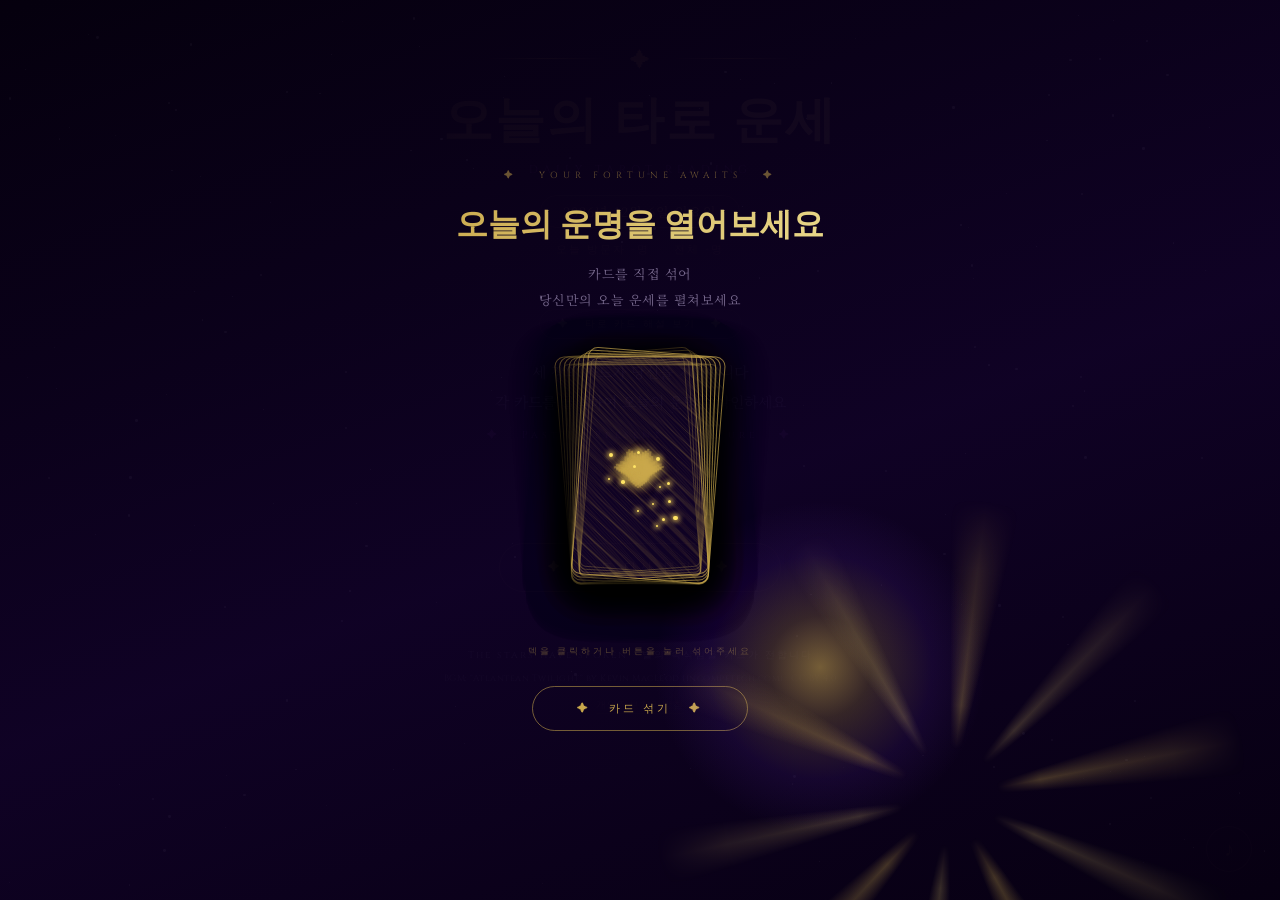
==== commit bc4c40e6: "feat: skip mode selection when navigating from daily to 3-card reading daily.html '3장 리딩으로 더 깊이 보기' " ====
--- a/index.html
+++ b/index.html
@@ -161,13 +161,24 @@
   var spreadOverlay = document.getElementById('spreadOverlay');
   var modeOverlay   = document.getElementById('modeOverlay');
   var intercepted   = false;
+  var skipMode      = new URLSearchParams(location.search).get('mode') === 'three';
+
+  // daily.html에서 '3장 리딩' 클릭 시: 셔플 자동 실행 후 모드 선택 건너뜀
+  if(skipMode){
+    history.replaceState(null,'',location.pathname);
+    window.addEventListener('load', function(){
+      var btn = document.getElementById('shuffleBtn');
+      if(btn) btn.click();
+    });
+  }
 
   new MutationObserver(function(){
     if(intercepted) return;
     var visible = spreadOverlay.style.display === 'flex' || spreadOverlay.classList.contains('spread-visible');
     if(!visible) return;
     intercepted = true;
-    // spreadOverlay 숨기고 모드 선택 화면 표시
+    if(skipMode) return; // 모드 선택 없이 바로 spread 표시
+    // 일반 진입: spreadOverlay 숨기고 모드 선택 화면 표시
     spreadOverlay.style.display = 'none';
     spreadOverlay.classList.remove('spread-visible');
     modeOverlay.style.display = 'flex';
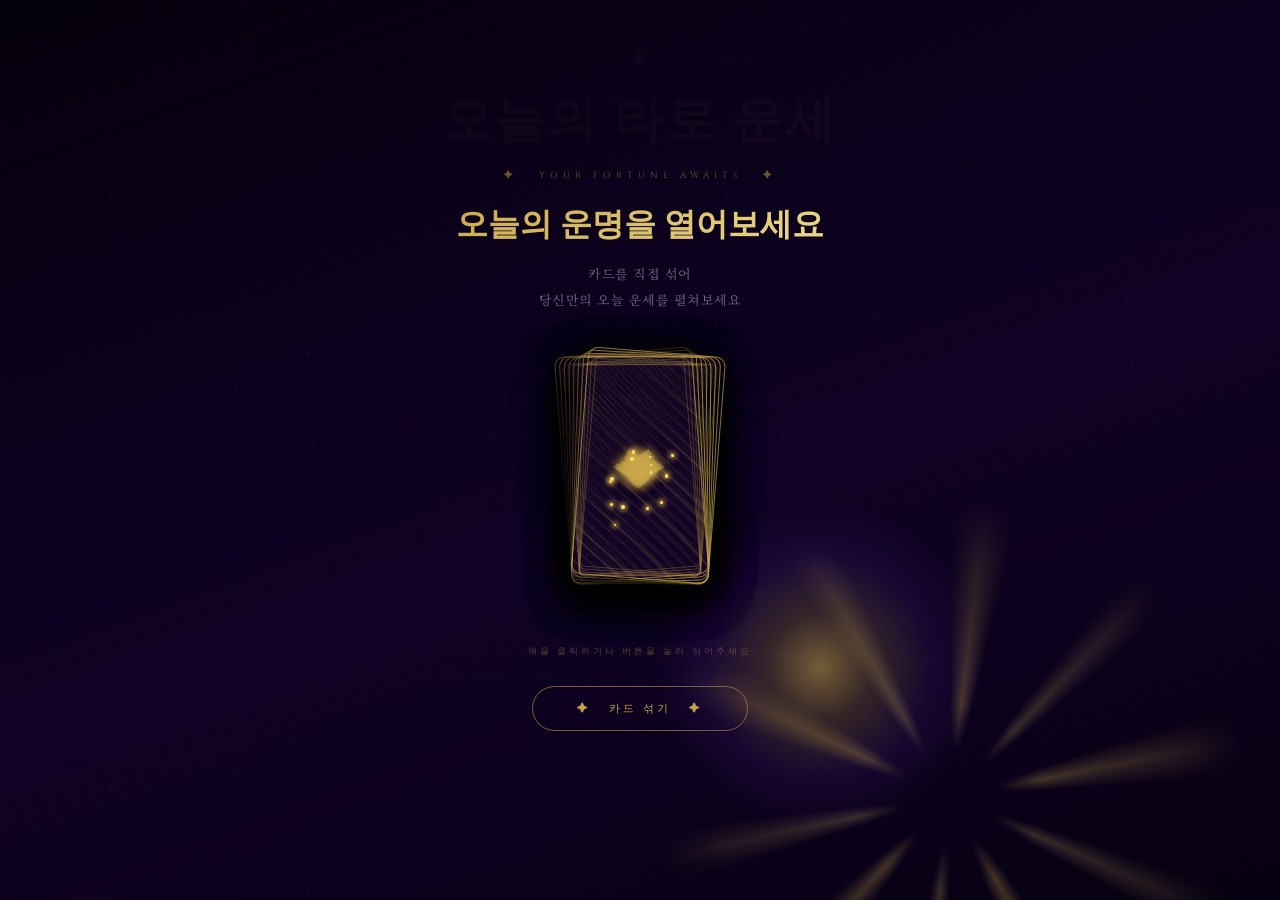
==== commit 8c0a9dcd: "fix: skip intro instantly via head script when navigating from daily to 3-card sessionStorage 플래그로 <" ====
--- a/index.html
+++ b/index.html
@@ -33,6 +33,13 @@
 </script>
 <link href="https://fonts.googleapis.com/css2?family=Cinzel:wght@400;600;700&family=Noto+Serif+KR:wght@300;400;600&display=swap" rel="stylesheet">
 <link rel="stylesheet" href="style.css?v=20250525w">
+<script>
+if(sessionStorage.getItem('goto3card')==='1'){
+  sessionStorage.removeItem('goto3card');
+  document.documentElement.classList.add('skip-intro');
+}
+</script>
+<style>.skip-intro #introOverlay{display:none!important}</style>
 </head>
 <body>
 <div id="stars"></div>
@@ -161,14 +168,12 @@
   var spreadOverlay = document.getElementById('spreadOverlay');
   var modeOverlay   = document.getElementById('modeOverlay');
   var intercepted   = false;
-  var skipMode      = new URLSearchParams(location.search).get('mode') === 'three';
-
-  // daily.html에서 '3장 리딩' 클릭 시: 셔플 자동 실행 후 모드 선택 건너뜀
+  var skipMode      = document.documentElement.classList.contains('skip-intro');
+
+  // skip-intro 모드: 인트로는 이미 <head>에서 숨김 → app.js 로드 후 doIntroShuffle 자동 실행
   if(skipMode){
-    history.replaceState(null,'',location.pathname);
-    window.addEventListener('load', function(){
-      var btn = document.getElementById('shuffleBtn');
-      if(btn) btn.click();
+    document.addEventListener('DOMContentLoaded', function(){
+      if(typeof doIntroShuffle === 'function') doIntroShuffle();
     });
   }
 
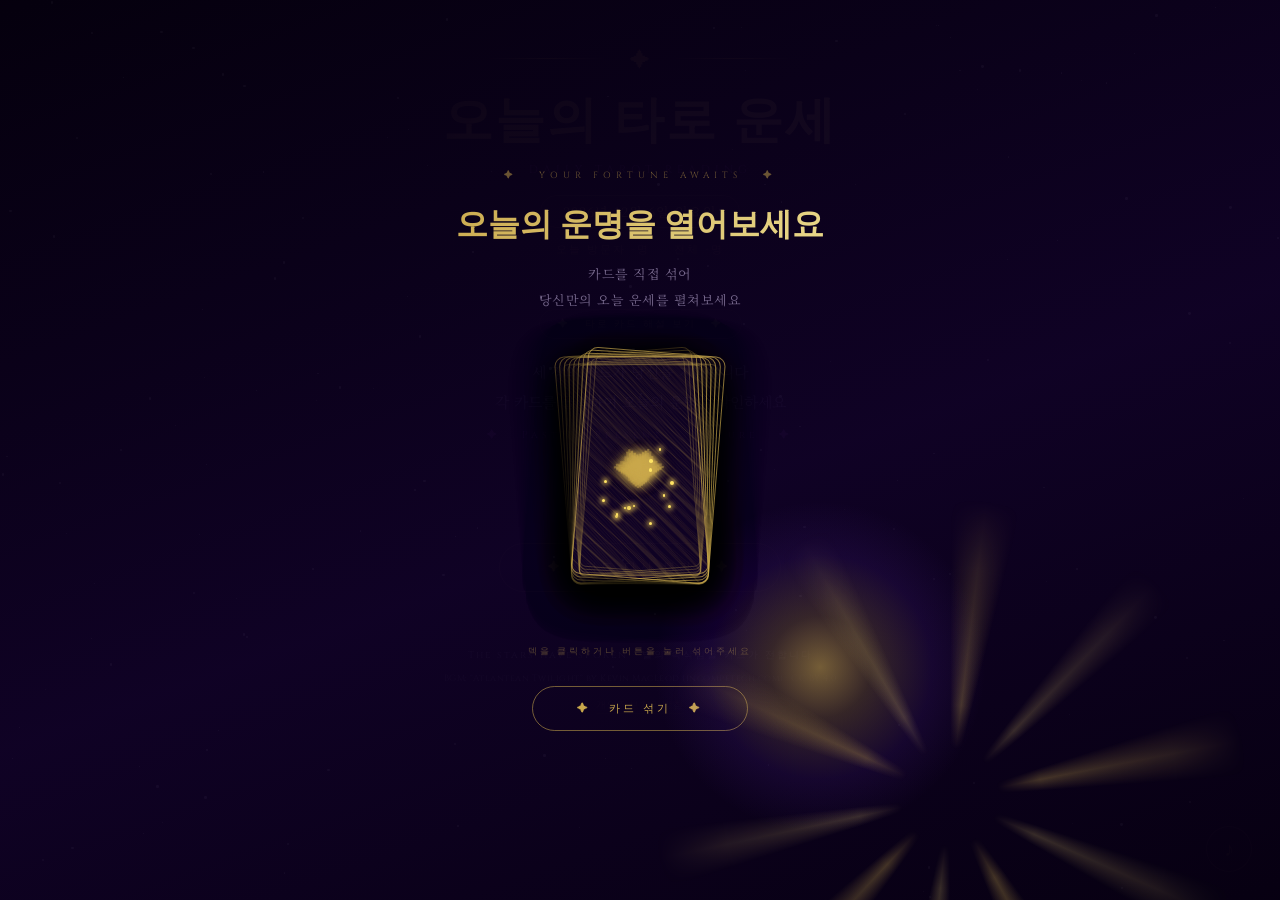
==== commit 6e2572b4: "revert: remove daily draw feature and restore index/style to pre-daily state Co-Authored-By: Claude " ====
--- a/index.html
+++ b/index.html
@@ -33,13 +33,6 @@
 </script>
 <link href="https://fonts.googleapis.com/css2?family=Cinzel:wght@400;600;700&family=Noto+Serif+KR:wght@300;400;600&display=swap" rel="stylesheet">
 <link rel="stylesheet" href="style.css?v=20250525w">
-<script>
-if(sessionStorage.getItem('goto3card')==='1'){
-  sessionStorage.removeItem('goto3card');
-  document.documentElement.classList.add('skip-intro');
-}
-</script>
-<style>.skip-intro #introOverlay{display:none!important}</style>
 </head>
 <body>
 <div id="stars"></div>
@@ -54,33 +47,6 @@
     <div class="shuffle-deck" id="shuffleDeck"></div>
     <p class="intro-hint" id="introHint">덱을 클릭하거나 버튼을 눌러 섞어주세요</p>
     <button class="shuffle-btn" id="shuffleBtn" onclick="doIntroShuffle()">✦ &nbsp; 카드 섞기 &nbsp; ✦</button>
-  </div>
-</div>
-
-<!-- ── Mode Selection Overlay ── -->
-<div id="modeOverlay" class="spread-overlay" style="display:none;z-index:895">
-  <div class="spread-inner">
-    <div class="intro-eyebrow">✦ &nbsp; Choose Your Reading &nbsp; ✦</div>
-    <h2 class="spread-title">어떤 방식으로 볼까요?</h2>
-    <p class="spread-sub">직관을 따라 오늘의 방식을 선택하세요</p>
-    <div class="mode-select-row">
-      <div class="mode-select-slot" onclick="chooseDailyMode()">
-        <div class="spread-card-face mode-select-face"></div>
-        <div class="mode-select-info">
-          <div class="mode-select-kr">오늘의 한 장</div>
-          <div class="mode-select-en">Daily Draw</div>
-          <div class="mode-select-desc">하루를 위한 한 가지 메시지</div>
-        </div>
-      </div>
-      <div class="mode-select-slot" onclick="chooseThreeMode()">
-        <div class="spread-card-face mode-select-face"></div>
-        <div class="mode-select-info">
-          <div class="mode-select-kr">3장 리딩</div>
-          <div class="mode-select-en">Past · Present · Future</div>
-          <div class="mode-select-desc">과거와 현재, 미래를 읽다</div>
-        </div>
-      </div>
-    </div>
   </div>
 </div>
 
@@ -164,49 +130,7 @@
 <button id="musicToggle" class="music-btn" onclick="toggleMusic()" title="배경음악 켜기/끄기">♪</button>
 <script>
 (function(){
-  /* ── 모드 선택 인터셉터 ── */
-  var spreadOverlay = document.getElementById('spreadOverlay');
-  var modeOverlay   = document.getElementById('modeOverlay');
-  var intercepted   = false;
-  var skipMode      = document.documentElement.classList.contains('skip-intro');
-
-  // skip-intro 모드: 인트로는 이미 <head>에서 숨김 → app.js 로드 후 doIntroShuffle 자동 실행
-  if(skipMode){
-    document.addEventListener('DOMContentLoaded', function(){
-      if(typeof doIntroShuffle === 'function') doIntroShuffle();
-    });
-  }
-
-  new MutationObserver(function(){
-    if(intercepted) return;
-    var visible = spreadOverlay.style.display === 'flex' || spreadOverlay.classList.contains('spread-visible');
-    if(!visible) return;
-    intercepted = true;
-    if(skipMode) return; // 모드 선택 없이 바로 spread 표시
-    // 일반 진입: spreadOverlay 숨기고 모드 선택 화면 표시
-    spreadOverlay.style.display = 'none';
-    spreadOverlay.classList.remove('spread-visible');
-    modeOverlay.style.display = 'flex';
-    requestAnimationFrame(function(){ modeOverlay.classList.add('spread-visible'); });
-  }).observe(spreadOverlay, {attributes:true, attributeFilter:['style','class']});
-
-  window.chooseDailyMode = function(){
-    window.location.href = 'daily.html';
-  };
-
-  window.chooseThreeMode = function(){
-    modeOverlay.classList.remove('spread-visible');
-    modeOverlay.classList.add('spread-hiding');
-    setTimeout(function(){
-      modeOverlay.style.display = 'none';
-      modeOverlay.classList.remove('spread-hiding');
-      spreadOverlay.style.display = 'flex';
-      requestAnimationFrame(function(){ spreadOverlay.classList.add('spread-visible'); });
-    }, 500);
-  };
-
-  /* ── 공유 버튼 ── */
-  var sum  = document.getElementById('summary');
+  var sum = document.getElementById('summary');
   var wrap = document.getElementById('shareWrap');
   new MutationObserver(function(){
     wrap.style.display = sum.classList.contains('on') ? 'block' : 'none';
@@ -214,18 +138,24 @@
 
   window.shareResult = async function(){
     var cards = Array.from(document.querySelectorAll('.cname-kr')).map(function(el){ return el.textContent.trim(); }).filter(Boolean);
-    var title   = document.getElementById('sumTitle').textContent.trim();
+    var title = document.getElementById('sumTitle').textContent.trim();
     var rawText = document.getElementById('sumText').innerText.trim();
-    var url     = 'https://chihyoung.github.io/tarot-fortune/';
+    var url = 'https://chihyoung.github.io/tarot-fortune/';
     var cardLine = cards.length ? '🃏 ' + cards.join(' · ') + '\n\n' : '';
     var shareText = '✦ 오늘의 타로 운세 ✦\n' + cardLine + title + '\n\n' + rawText + '\n\n나도 타로 운세 뽑기 👉 ' + url;
-    try { if(navigator.share){ await navigator.share({title:'오늘의 타로 운세', text:shareText, url:url}); return; } } catch(e){}
-    try { await navigator.clipboard.writeText(shareText); showToast('운세 결과가 복사되었습니다 ✦'); } catch(e){}
+    try {
+      if(navigator.share){ await navigator.share({title:'오늘의 타로 운세', text:shareText, url:url}); return; }
+    } catch(e) {}
+    try {
+      await navigator.clipboard.writeText(shareText);
+      showToast('운세 결과가 복사되었습니다 ✦');
+    } catch(e) {}
   };
 
   function showToast(msg){
     var t = document.createElement('div');
-    t.textContent = msg; t.className = 'share-toast';
+    t.textContent = msg;
+    t.className = 'share-toast';
     document.body.appendChild(t);
     requestAnimationFrame(function(){ t.classList.add('show'); });
     setTimeout(function(){ t.classList.remove('show'); setTimeout(function(){ t.remove(); }, 400); }, 2500);
--- a/style.css
+++ b/style.css
@@ -227,38 +227,6 @@
 }
 .shuffle-btn:disabled{opacity:.6;cursor:default;transform:none}
 
-/* ── mode selection (post-shuffle) ── */
-.mode-select-row{display:flex;gap:36px;justify-content:center;margin-top:8px;flex-wrap:wrap}
-.mode-select-slot{
-  display:flex;flex-direction:column;align-items:center;gap:18px;
-  cursor:pointer;
-}
-.mode-select-face{
-  width:120px;height:196px;border-radius:10px;flex-shrink:0;
-  transition:border-color .3s,box-shadow .3s,transform .35s cubic-bezier(.25,.46,.45,.94);
-}
-.mode-select-slot:hover .mode-select-face{
-  border-color:var(--gold);
-  box-shadow:0 0 32px rgba(201,168,76,.55),0 6px 24px rgba(0,0,0,.6);
-  transform:translateY(-10px);
-}
-.mode-select-info{text-align:center}
-.mode-select-kr{
-  font-family:'Cinzel',serif;font-size:14px;letter-spacing:2px;font-weight:600;
-  background:linear-gradient(135deg,#c9a84c,#ead98b,#c9a84c);background-size:200%;
-  -webkit-background-clip:text;-webkit-text-fill-color:transparent;
-  background-clip:text;animation:shim 5s linear infinite;
-  margin-bottom:5px;
-}
-.mode-select-en{
-  font-family:'Cinzel',serif;font-size:9px;letter-spacing:2.5px;
-  color:rgba(201,168,76,.4);margin-bottom:7px;
-}
-.mode-select-desc{
-  font-family:'Noto Serif KR',serif;font-size:10px;
-  color:rgba(184,168,208,.45);letter-spacing:.3px;
-}
-
 /* ── stars ── */
 #stars{position:fixed;inset:0;pointer-events:none;z-index:0}
 .star{position:absolute;background:#fff;border-radius:50%;animation:twinkle var(--d,3s) var(--dl,0s) infinite ease-in-out}
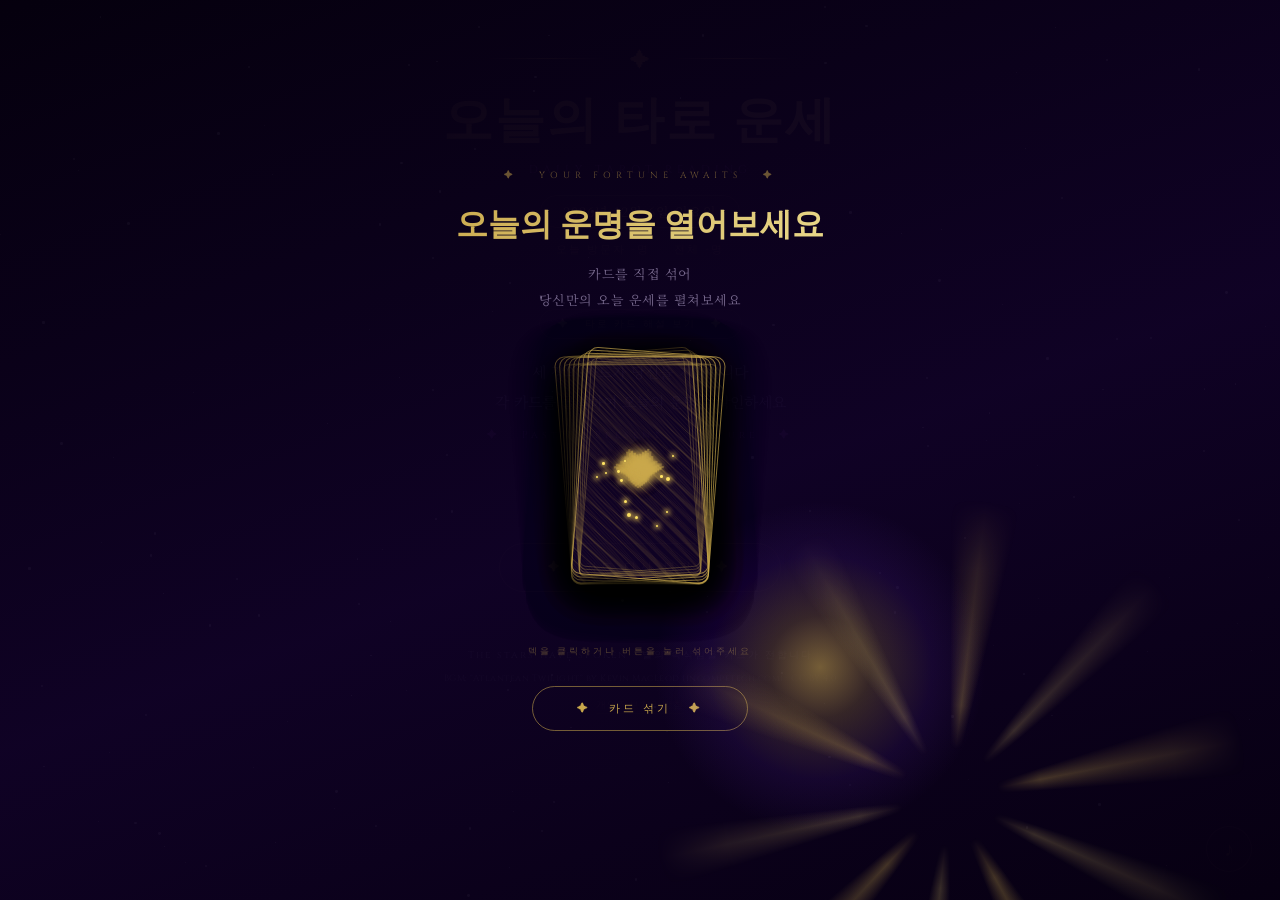
==== commit fde37bc3: "feat: add topic selection screen (연애/직장/재물/오늘 하루) before card spread Co-Authored-By: Claude Sonnet 4" ====
--- a/index.html
+++ b/index.html
@@ -32,7 +32,7 @@
   gtag('config', 'G-DNCLPB00F5');
 </script>
 <link href="https://fonts.googleapis.com/css2?family=Cinzel:wght@400;600;700&family=Noto+Serif+KR:wght@300;400;600&display=swap" rel="stylesheet">
-<link rel="stylesheet" href="style.css?v=20250525w">
+<link rel="stylesheet" href="style.css?v=20260530a">
 </head>
 <body>
 <div id="stars"></div>
@@ -47,6 +47,37 @@
     <div class="shuffle-deck" id="shuffleDeck"></div>
     <p class="intro-hint" id="introHint">덱을 클릭하거나 버튼을 눌러 섞어주세요</p>
     <button class="shuffle-btn" id="shuffleBtn" onclick="doIntroShuffle()">✦ &nbsp; 카드 섞기 &nbsp; ✦</button>
+  </div>
+</div>
+
+<!-- ── Topic Selection Overlay ── -->
+<div id="topicOverlay" class="spread-overlay" style="display:none;z-index:895">
+  <div class="spread-inner">
+    <div class="intro-eyebrow">✦ &nbsp; Choose Your Question &nbsp; ✦</div>
+    <h2 class="spread-title">무엇이 궁금하신가요?</h2>
+    <p class="spread-sub">오늘 알고 싶은 주제를 선택하세요</p>
+    <div class="topic-grid">
+      <div class="topic-slot" onclick="chooseTopic('love')">
+        <div class="topic-sym">♡</div>
+        <div class="topic-kr">연애 · 감정</div>
+        <div class="topic-desc">마음과 관계의 흐름</div>
+      </div>
+      <div class="topic-slot" onclick="chooseTopic('work')">
+        <div class="topic-sym">✦</div>
+        <div class="topic-kr">직장 · 진로</div>
+        <div class="topic-desc">일과 미래의 방향</div>
+      </div>
+      <div class="topic-slot" onclick="chooseTopic('money')">
+        <div class="topic-sym">◈</div>
+        <div class="topic-kr">재물 · 기회</div>
+        <div class="topic-desc">재물과 기회의 흐름</div>
+      </div>
+      <div class="topic-slot" onclick="chooseTopic('daily')">
+        <div class="topic-sym">☽</div>
+        <div class="topic-kr">오늘 하루</div>
+        <div class="topic-desc">과거 · 현재 · 미래</div>
+      </div>
+    </div>
   </div>
 </div>
 
@@ -128,6 +159,69 @@
 </div>
 
 <button id="musicToggle" class="music-btn" onclick="toggleMusic()" title="배경음악 켜기/끄기">♪</button>
+<script>
+/* ── 주제 선택 ── */
+(function(){
+  var spreadOverlay = document.getElementById('spreadOverlay');
+  var topicOverlay  = document.getElementById('topicOverlay');
+  var intercepted = false;
+  var _topic = null;
+
+  var TOPICS = {
+    love:  { title:'마음이 전하는 오늘의 메시지',  hint:'감정 · 상대 · 흐름',     pos:['현재 감정','상대 마음','앞으로의 흐름'] },
+    work:  { title:'일과 진로의 오늘 메시지',       hint:'현재 · 장애물 · 조언',   pos:['현재 상황','장애물','조언'] },
+    money: { title:'재물과 기회의 오늘 메시지',     hint:'흐름 · 기회 · 주의',     pos:['현재 흐름','기회','주의할 점'] },
+    daily: { title:'오늘의 별이 전하는 말',         hint:'Past · Present · Future', pos:['과거','현재','미래'] }
+  };
+
+  /* 스프레드 오버레이 감지 → 주제 선택 화면 먼저 */
+  new MutationObserver(function(){
+    var visible = spreadOverlay.style.display==='flex' || spreadOverlay.classList.contains('spread-visible');
+    if(!visible){ intercepted = false; return; }
+    if(intercepted) return;
+    intercepted = true;
+    _topic = null;
+    spreadOverlay.style.display = 'none';
+    spreadOverlay.classList.remove('spread-visible');
+    topicOverlay.style.display = 'flex';
+    requestAnimationFrame(function(){ topicOverlay.classList.add('spread-visible'); });
+  }).observe(spreadOverlay, {attributes:true, attributeFilter:['style','class']});
+
+  window.chooseTopic = function(topic){
+    _topic = topic;
+    var t = TOPICS[topic];
+    /* 힌트 텍스트 업데이트 */
+    var hint = document.querySelector('.hint');
+    if(hint) hint.innerHTML = '✦ &nbsp;' + t.hint + '&nbsp; ✦';
+    /* 트랜지션 */
+    topicOverlay.classList.remove('spread-visible');
+    topicOverlay.classList.add('spread-hiding');
+    setTimeout(function(){
+      topicOverlay.style.display = 'none';
+      topicOverlay.classList.remove('spread-hiding');
+      spreadOverlay.style.display = 'flex';
+      requestAnimationFrame(function(){ spreadOverlay.classList.add('spread-visible'); });
+    }, 500);
+  };
+
+  /* 포지션 레이블 & 타이틀 덮어쓰기 */
+  function applyLabels(){
+    if(!_topic) return;
+    var t = TOPICS[_topic];
+    var titleEl = document.getElementById('sumTitle');
+    if(titleEl && titleEl.textContent !== t.title) titleEl.textContent = t.title;
+    document.querySelectorAll('.sum-pos-lbl').forEach(function(el, i){
+      if(t.pos[i]) el.textContent = '✦ ' + t.pos[i] + ' · ';
+    });
+    document.querySelectorAll('.pos-lbl').forEach(function(el, i){
+      if(t.pos[i]) el.textContent = t.pos[i];
+    });
+  }
+
+  new MutationObserver(applyLabels).observe(document.getElementById('sumText'), {childList:true, subtree:true});
+  new MutationObserver(applyLabels).observe(document.getElementById('grid'),    {childList:true, subtree:true});
+})();
+</script>
 <script>
 (function(){
   var sum = document.getElementById('summary');
--- a/style.css
+++ b/style.css
@@ -209,6 +209,34 @@
   animation:none;
 }
 .spread-slot.selected .spread-card-face::after{color:rgba(201,168,76,.9)}
+/* ── topic selection ── */
+.topic-grid{
+  display:grid;grid-template-columns:1fr 1fr;gap:14px;
+  width:100%;max-width:380px;margin:0 auto;
+}
+.topic-slot{
+  background:linear-gradient(160deg,rgba(28,5,58,.85),rgba(8,0,20,.92));
+  border:1px solid rgba(201,168,76,.28);border-radius:16px;
+  padding:26px 12px;text-align:center;cursor:pointer;
+  transition:border-color .3s,box-shadow .3s,transform .25s;
+}
+.topic-slot:hover{
+  border-color:rgba(201,168,76,.7);
+  box-shadow:0 0 22px rgba(201,168,76,.18);
+  transform:translateY(-4px);
+}
+.topic-sym{
+  font-size:26px;color:var(--gold);opacity:.8;margin-bottom:10px;line-height:1;
+}
+.topic-kr{
+  font-family:'Cinzel',serif;font-size:11px;letter-spacing:1.5px;
+  color:var(--gold-l);margin-bottom:6px;
+}
+.topic-desc{
+  font-family:'Noto Serif KR',serif;font-size:10px;
+  color:rgba(184,168,208,.45);letter-spacing:.3px;
+}
+
 .spread-count{
   font-family:'Cinzel',serif;font-size:10px;letter-spacing:3px;
   color:rgba(201,168,76,.5);
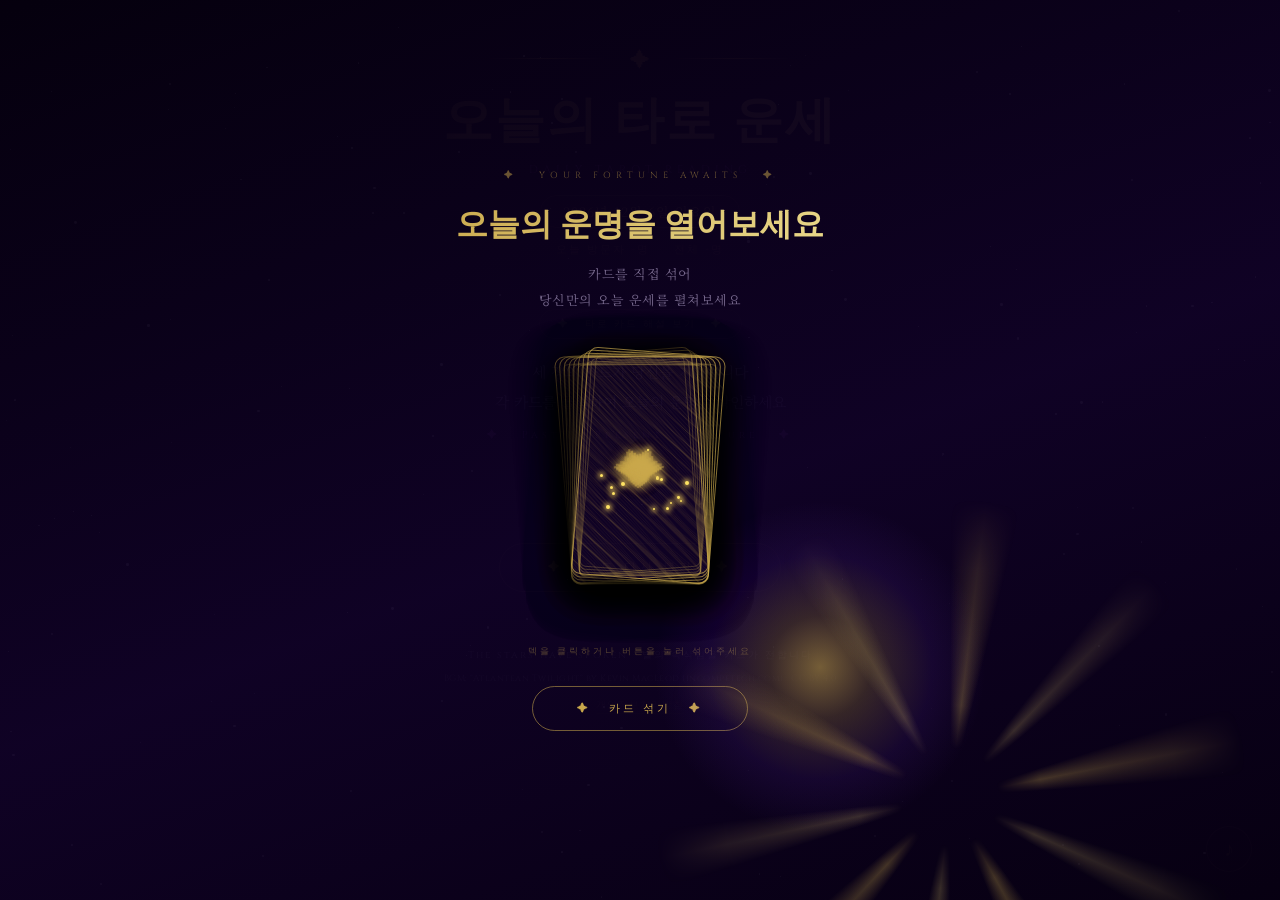
==== commit 9c035e66: "fix: rewrite topic selection with state machine to prevent re-intercept loop Co-Authored-By: Claude " ====
--- a/index.html
+++ b/index.html
@@ -164,8 +164,9 @@
 (function(){
   var spreadOverlay = document.getElementById('spreadOverlay');
   var topicOverlay  = document.getElementById('topicOverlay');
-  var intercepted = false;
   var _topic = null;
+  // 상태: IDLE → TOPIC_SHOWN → TOPIC_SELECTED → READING → IDLE
+  var STATE = 'IDLE';
 
   var TOPICS = {
     love:  { title:'마음이 전하는 오늘의 메시지',  hint:'감정 · 상대 · 흐름',     pos:['현재 감정','상대 마음','앞으로의 흐름'] },
@@ -174,26 +175,30 @@
     daily: { title:'오늘의 별이 전하는 말',         hint:'Past · Present · Future', pos:['과거','현재','미래'] }
   };
 
-  /* 스프레드 오버레이 감지 → 주제 선택 화면 먼저 */
   new MutationObserver(function(){
     var visible = spreadOverlay.style.display==='flex' || spreadOverlay.classList.contains('spread-visible');
-    if(!visible){ intercepted = false; return; }
-    if(intercepted) return;
-    intercepted = true;
-    _topic = null;
-    spreadOverlay.style.display = 'none';
-    spreadOverlay.classList.remove('spread-visible');
-    topicOverlay.style.display = 'flex';
-    requestAnimationFrame(function(){ topicOverlay.classList.add('spread-visible'); });
+    if(visible){
+      if(STATE === 'IDLE'){
+        STATE = 'TOPIC_SHOWN';
+        _topic = null;
+        spreadOverlay.style.display = 'none';
+        spreadOverlay.classList.remove('spread-visible');
+        topicOverlay.style.display = 'flex';
+        requestAnimationFrame(function(){ topicOverlay.classList.add('spread-visible'); });
+      } else if(STATE === 'TOPIC_SELECTED'){
+        STATE = 'READING';
+      }
+    } else {
+      if(STATE === 'READING') STATE = 'IDLE';
+    }
   }).observe(spreadOverlay, {attributes:true, attributeFilter:['style','class']});
 
   window.chooseTopic = function(topic){
     _topic = topic;
+    STATE = 'TOPIC_SELECTED';
     var t = TOPICS[topic];
-    /* 힌트 텍스트 업데이트 */
     var hint = document.querySelector('.hint');
     if(hint) hint.innerHTML = '✦ &nbsp;' + t.hint + '&nbsp; ✦';
-    /* 트랜지션 */
     topicOverlay.classList.remove('spread-visible');
     topicOverlay.classList.add('spread-hiding');
     setTimeout(function(){
@@ -204,7 +209,6 @@
     }, 500);
   };
 
-  /* 포지션 레이블 & 타이틀 덮어쓰기 */
   function applyLabels(){
     if(!_topic) return;
     var t = TOPICS[_topic];
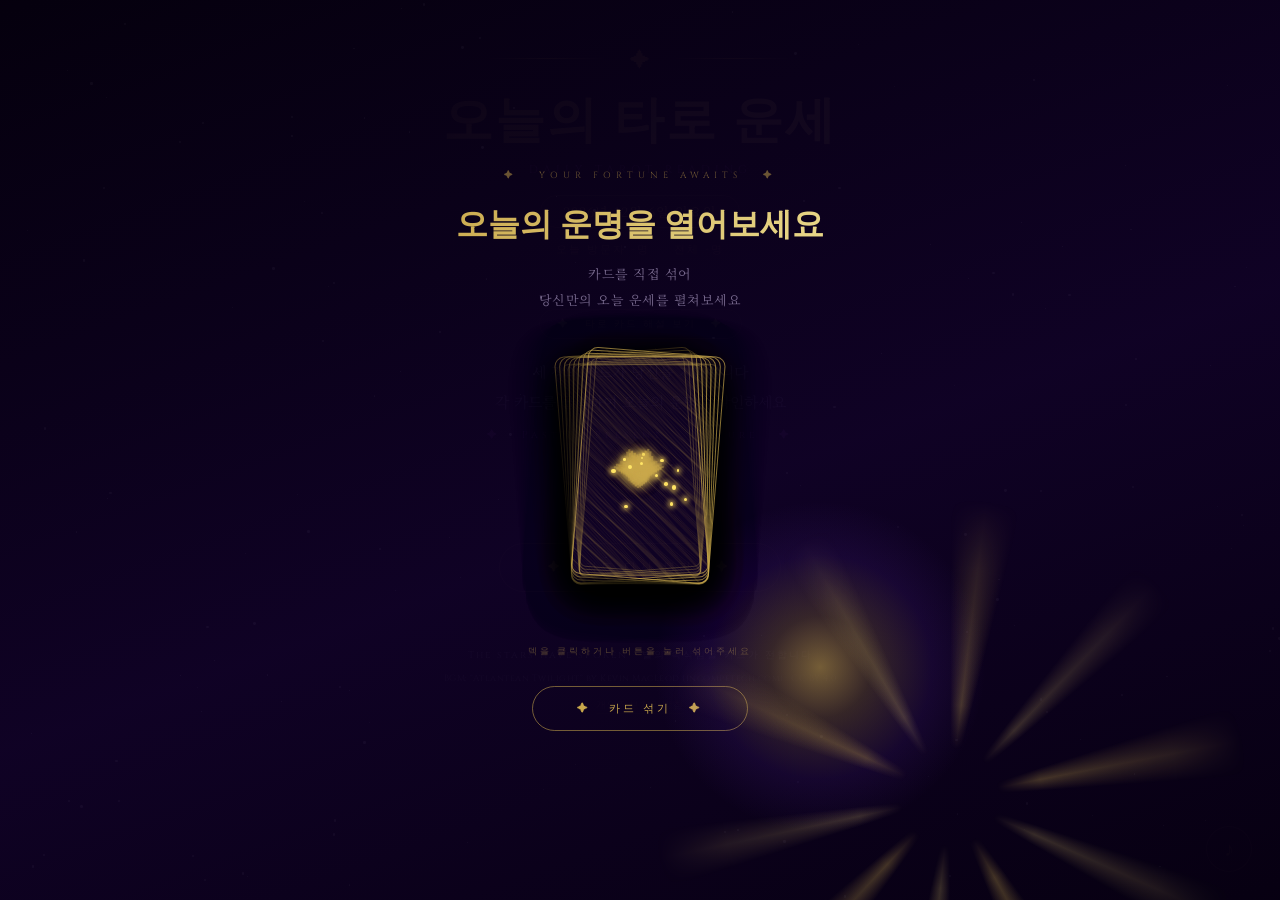
==== commit f63d87c1: "fix: prevent applyLabels mutation loop and add pre-deploy TC gate - dataset.topic guard on sum-pos-l" ====
--- a/index.html
+++ b/index.html
@@ -214,11 +214,20 @@
     var t = TOPICS[_topic];
     var titleEl = document.getElementById('sumTitle');
     if(titleEl && titleEl.textContent !== t.title) titleEl.textContent = t.title;
+    // dataset.topic 플래그로 동일 토픽에서 재처리 방지 (childList 무한루프 차단)
     document.querySelectorAll('.sum-pos-lbl').forEach(function(el, i){
-      if(t.pos[i]) el.textContent = '✦ ' + t.pos[i] + ' · ';
+      if(!t.pos[i] || el.dataset.topic === _topic) return;
+      el.dataset.topic = _topic;
+      var html = el.innerHTML;
+      var sep = '&nbsp;·&nbsp;';
+      var si = html.indexOf(sep);
+      el.innerHTML = si >= 0
+        ? '✦ ' + t.pos[i] + ' &nbsp;·&nbsp; ' + html.slice(si + sep.length)
+        : '✦ ' + t.pos[i] + ' · ';
     });
+    // textContent 동일값 체크로 불필요한 childList 뮤테이션 방지
     document.querySelectorAll('.pos-lbl').forEach(function(el, i){
-      if(t.pos[i]) el.textContent = t.pos[i];
+      if(t.pos[i] && el.textContent !== t.pos[i]) el.textContent = t.pos[i];
     });
   }
 
@@ -260,7 +269,19 @@
   }
 })();
 </script>
-<script src="app.js?v=20260526c"></script>
+<script src="app.js?v=20260530b"></script>
+<script>
+/* 다시 뽑기: 원래 shuffle(=_0x48663f)이 spreadOverlay를 표시하면
+   topic 상태머신(STATE=IDLE)이 가로채 topic overlay를 먼저 보여줌.
+   _initCardSpread가 app.js에 노출되면 그쪽을 우선 사용. */
+(function(){
+  var _orig = window.shuffle;
+  window.shuffle = function(){
+    if(window._initCardSpread) window._initCardSpread();
+    else if(_orig) _orig();
+  };
+})();
+</script>
 <!-- 카카오 애드핏 스크립트 (data-ad-unit ID 교체 후 주석 해제) -->
 <!-- <script type="text/javascript" src="//t1.daumcdn.net/kas/static/ba.min.js" async></script> -->
 </body>
